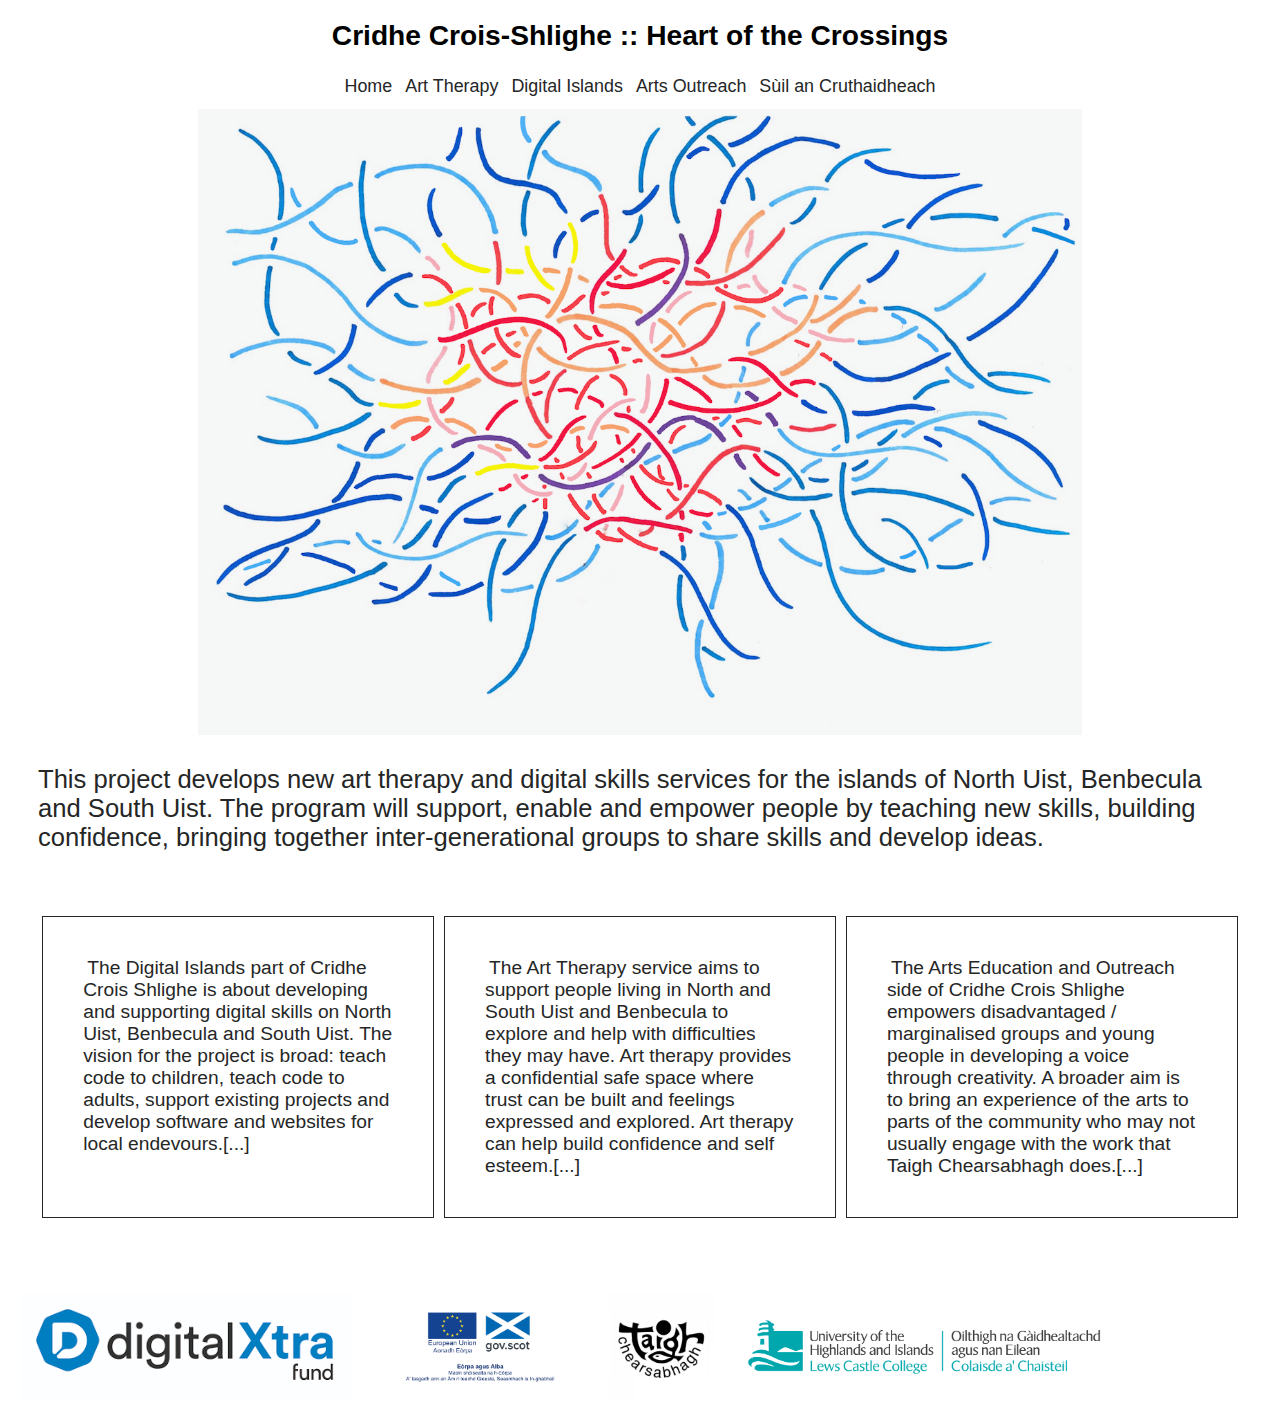
==== index.html @ c8877695 "fixes responsive mobile display" ====
<!DOCTYPE html>
<html lang="en-GB">
  <head>
    <meta charset="utf-8">
    <title>Cridhe Crois-Shlighe :: Heart of the Crossings</title>
    <meta name="viewport" content="width=device-width, initial-scale=1">
    <meta name="description" content="Cridhe Crois-Shlighe (Heart of the Crossings) is a project combining art therapy, digital skills and arts outreach at Taigh Chearsabhagh on North Uist.">

    <link rel="stylesheet" href="style.css"/>


  </head>
  <body>
    <div class="header">
      <div class="inner-div-header-left">
      </div>
      <div class="inner-div-header">
        <header>
          <h1>Cridhe Crois-Shlighe :: Heart of the Crossings</h1>
        </header>
      </div>
      <div class="inner-div-header-right">
        <!-- <a href="https://www.gov.scot/policies/european-structural-funds/" title="Home">
        <img src="./images/ESF+logo+-+Gaelic+-+colour+-+PNG.png" alt="European Structural Fund logo" class="bg"/>
      </a> -->
      </div>
    </div>
    <div class="navbar" id="navbar">
      <nav>
        <a href="index.html" title="Home">Home</a>
        <a href="art-therapy.html" title="Art-Therapy">Art Therapy</a>
        <a href="digital-islands.html" title="Digital-Islands">Digital Islands</a>
        <a href="arts-outreach.html" title="Arts-Outreach">Arts Outreach</a>
        <a href="sùil-an-cruthaidheach.html" title="Sùil-An-Cruthaidheach">Sùil an Cruthaidheach</a>
      </nav>
    </div>
    <main>
      <section class="section">
        <!-- Image of project map / logo goes in this section -->
        <div class="spacer">
        </div>
        <div class="image-section">
        <img src="./images/CCS-project-map.png" alt="Image of coloured lines that define a heart shape" class="bg"/>
      </div>
      <div class="spacer">
      </div>
      </section>
      <sectionclass="section">
        <article>
          <div class="main-paragraph">
            <p>
            This project develops new art therapy and digital skills services for the islands of North Uist,
            Benbecula and South Uist. The program will support, enable and empower people by
            teaching new skills, building confidence, bringing together inter-generational groups to share
            skills and develop ideas.
            </p>
          </div>

          <br>
          <div class="projects-div">

            <div class="strand-div">
            <p><a href="digital-islands.html" title="Digital-Islands">  The Digital Islands part of Cridhe Crois Shlighe is about developing and supporting digital skills
              on North Uist, Benbecula and South Uist. The vision for the project is broad: teach code to children, teach
              code to adults, support existing projects and develop software and websites for local endevours.[...]</a>
            </p>
            </div>

            <div class="strand-div">
              <p><a href="art-therapy.html" title="Art-Therapy">The Art Therapy service aims to support people
                living in North and South Uist and Benbecula to explore and help with difficulties they may have.
                Art therapy provides a confidential safe space where trust can be built and feelings expressed
                and explored. Art  therapy can help build confidence and self esteem.[...]</a>
              </p>
            </div>

            <div class="strand-div">
              <p><a href="arts-outreach.html" title="Arts-Outreach"> The Arts Education and Outreach side of Cridhe Crois Shlighe
                empowers disadvantaged / marginalised groups and young people in developing a voice through creativity. A broader
                aim is to bring an experience of the arts to parts of the community who may not usually engage with the work that Taigh Chearsabhagh does.[...]</a>
              </p>
            </div>
          </div>
          <br>
        </article>
      </section>
      <br>
      <div class="footer-logos">
      <!-- Pseudo footer of logos and compliance content goes here -->
      <img src="./images/Digital-Xtra-logo.png" alt="Digital Xtra logo" class="footer-logo"/>
      <a href="https://www.gov.scot/policies/european-structural-funds/" title="Home"><img src="./images/ESF+logo+-+Gaelic+-+colour+-+PNG.png" alt="ESF logo" class="footer-logo"/>  </a>
      <img src="./images/taigh-chearsabhagh-logo.png" alt="Taigh-Chearsabhagh logo" class="footer-logo"/>
      <img src="./images/Lews-Castle-College-final-logo-2-1024x313.png" alt="LCC logo" class="footer-logo"/>




      </div>
      <section>
      </section>
    </main>
    <aside>
      <!-- Secondary navigation or additional modules go here -->
    </aside>
    <footer>
      <!-- Footer goes here -->
    </footer>
    <script type="text/javascript">

      window.onscroll = function() {myFunction()};

      var navbar = document.getElementById("navbar");

      var sticky = navbar.offsetTop;

      function myFunction() {
        if (window.pageYOffset >= sticky) {
          navbar.classList.add("sticky")
        } else {
          navbar.classList.remove("sticky");
        }
      }
    </script>
  </body>
</html>
---- style.css ----
html {
  font-size: calc(0.8em + 1vw)
}

body {
  margin: 10;
  font-family: 'Avenir', sans-serif;

}

* {
  box-sizing: border-box;
}

p {
  color: #252626;
  padding: 15px;
  margin: 15px;
}



h1 {
  text-align: center;
  font-size: 110%;
  margin: 6px;
  padding: 6px;
}

h2 {

}

li {
  text-decoration: none;
  color: #252626;
  padding: 3px;
  margin: 15px;
}

img {
  max-width: 100%;
  height: auto;
}



.image-section {
  width: 100%;
  display: flex;
  justify-content: center;

}

.bg {
  width: 70%;
  justify-content: center;
  height: auto;
  top: 0;
  left: 0;

}

.header {
  display: flex;
  justify-content: center;
}

.inner-div-header-left {
  width: 20%;
}

.inner-div-header {
  width: 60%;
  justify-content: center;
}

.inner-div-header-right {
  width: 20%;
}

.header-logo-img {
  display: flex;
  justify-content: flex-end;
  padding-left: 5%;
  z-index: 2;
  width: 70%;
  height: auto;
}

a {
  color: #252626;
  text-decoration: none;
  padding: 4px;
}

a:hover {
  color: #ffb366;
}

.text-link {
  color: #252626;
  text-decoration: underline;
  padding: none;
}

.navbar {
  overflow: hidden;
  width: 100%;
  font-size: 70%;
  background: white;
  display: flex;
  padding: 12px;
  justify-content: center;

}

.sticky {
  position: fixed;
  top: 0;
  width: 100%;
  display: flex;
  justify-content: center;
}

.sticky + .content {
  padding-top: 60px;
  justify-content: center;
}

.section-logos {
  width: 100%;
  justify-content: center;
}

/* footer */

.footer-logos {
  display: inline-block;
  justify-content: center;

}

.footer-logo {
  display: inline-block;
  justify-content: center;
  width: auto;
  height: 120px;
  margin: 6px;
  padding: 6px;
}


.bg-digital {
  max-width: 100%;
  height: auto;
  position: fixed;
  top: 0;
  left: 0;
}

.projects-div {
  display: flex;
  justify-content: center;
  max-width: 100%;

}

.strand-div {
  flex-flow: column;
  display: inline-grid;
  justify-content: center;
  padding: 10px;
  width: 31%;
  border: 1px solid #252626;
  margin: 5px;
  font-size: calc(0.5em + 0.5vw)
}


@media only screen and (max-width: 767px)
{
    .strand-div, .projects-div
    {
        display: block;
        float: none;
        width: 100%;
        padding: 10px 0;
    }
}

@media only screen and (max-width: 767)
{
  .footer-logo
  {
    display: block;
    float: none;
    width: 100px;
    height: auto;
  }
}
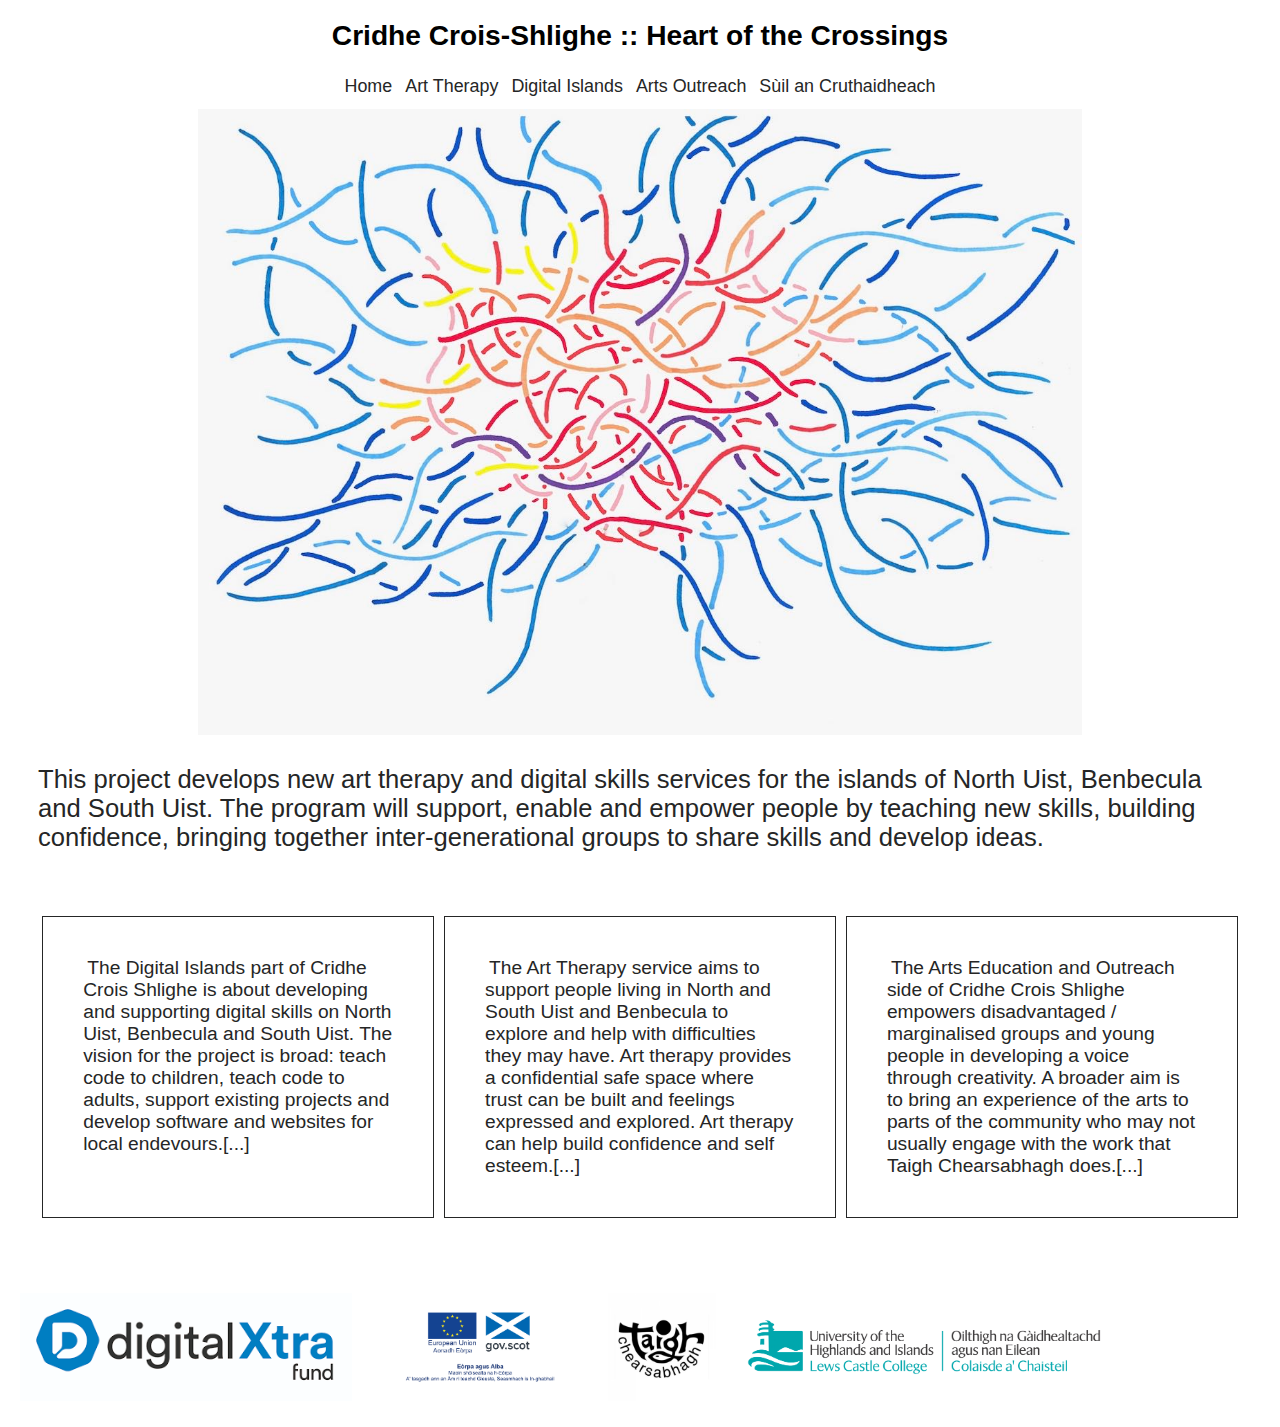
==== commit 942d7248: "image resize" ====
--- a/index.html
+++ b/index.html
@@ -40,7 +40,7 @@
         <div class="spacer">
         </div>
         <div class="image-section">
-        <img src="./images/CCS-project-map.png" alt="Image of coloured lines that define a heart shape" class="bg"/>
+        <img src="./images/CCS-project-map.jpg" alt="Image of coloured lines that define a heart shape" class="bg"/>
       </div>
       <div class="spacer">
       </div>
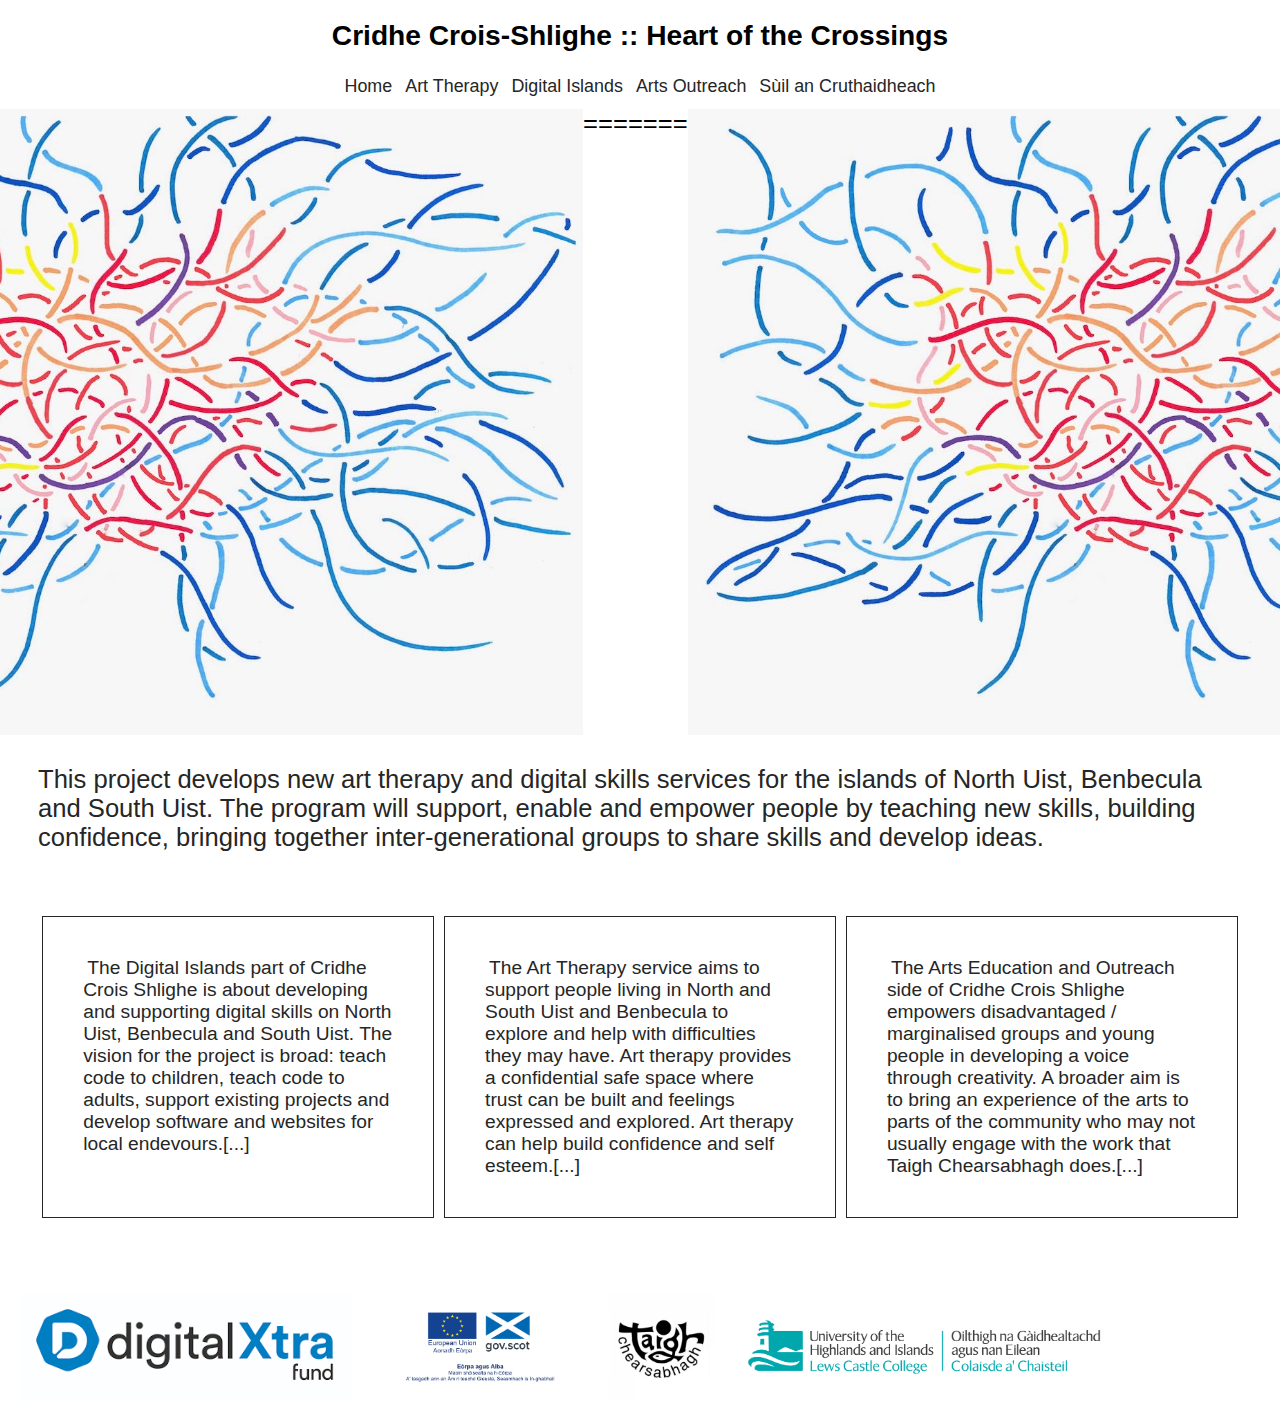
==== commit c4a0aafd: "test" ====
--- a/index.html
+++ b/index.html
@@ -20,9 +20,7 @@
         </header>
       </div>
       <div class="inner-div-header-right">
-        <!-- <a href="https://www.gov.scot/policies/european-structural-funds/" title="Home">
-        <img src="./images/ESF+logo+-+Gaelic+-+colour+-+PNG.png" alt="European Structural Fund logo" class="bg"/>
-      </a> -->
+
       </div>
     </div>
     <div class="navbar" id="navbar">
@@ -36,11 +34,14 @@
     </div>
     <main>
       <section class="section">
-        <!-- Image of project map / logo goes in this section -->
         <div class="spacer">
         </div>
         <div class="image-section">
+<<<<<<< HEAD
         <img src="./images/CCS-project-map.jpg" alt="Image of coloured lines that define a heart shape" class="bg"/>
+=======
+        <img src="./images/small/CCS-project-map.jpg" alt="Image of coloured lines that define a heart shape" class="bg"/>
+>>>>>>> parent of 1f8979b... Revert "image resize"
       </div>
       <div class="spacer">
       </div>
@@ -96,12 +97,8 @@
 
 
       </div>
-      <section>
-      </section>
     </main>
-    <aside>
-      <!-- Secondary navigation or additional modules go here -->
-    </aside>
+
     <footer>
       <!-- Footer goes here -->
     </footer>
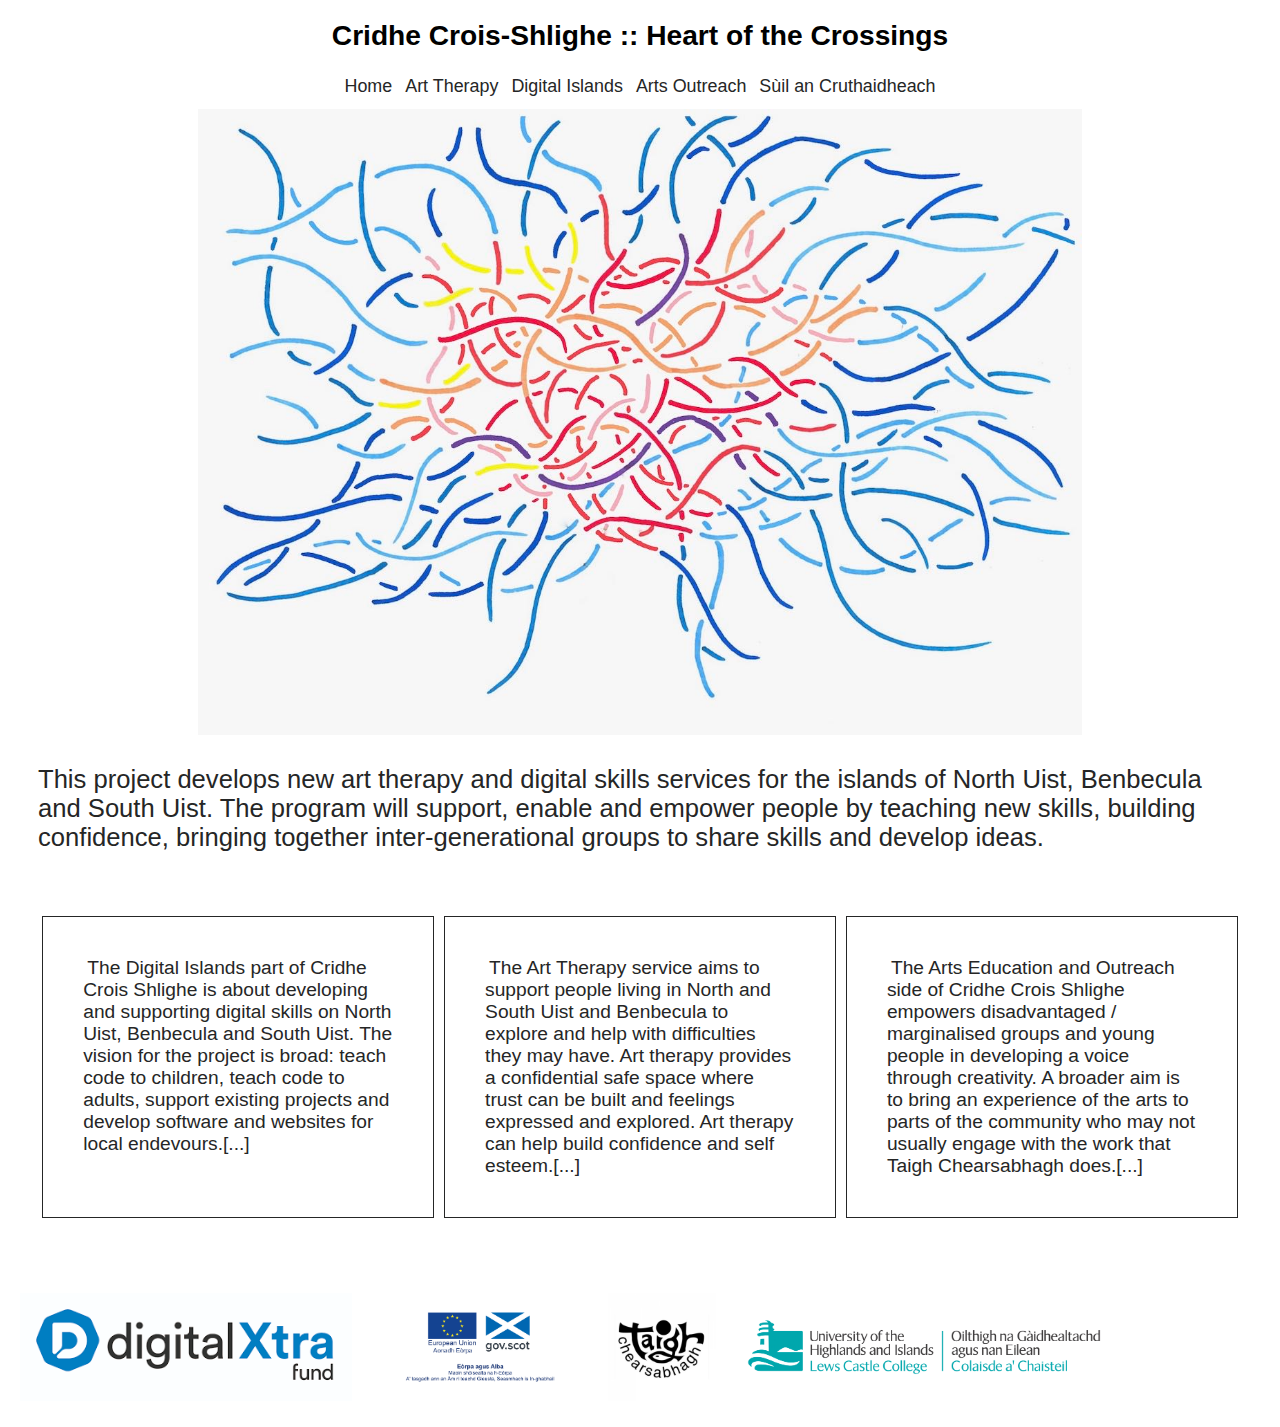
==== commit adc98684: "clean" ====
--- a/index.html
+++ b/index.html
@@ -37,11 +37,8 @@
         <div class="spacer">
         </div>
         <div class="image-section">
-<<<<<<< HEAD
         <img src="./images/CCS-project-map.jpg" alt="Image of coloured lines that define a heart shape" class="bg"/>
-=======
-        <img src="./images/small/CCS-project-map.jpg" alt="Image of coloured lines that define a heart shape" class="bg"/>
->>>>>>> parent of 1f8979b... Revert "image resize"
+
       </div>
       <div class="spacer">
       </div>
--- a/style.css
+++ b/style.css
@@ -33,9 +33,6 @@
 
 li {
   text-decoration: none;
-  color: #252626;
-  padding: 3px;
-  margin: 15px;
 }
 
 img {
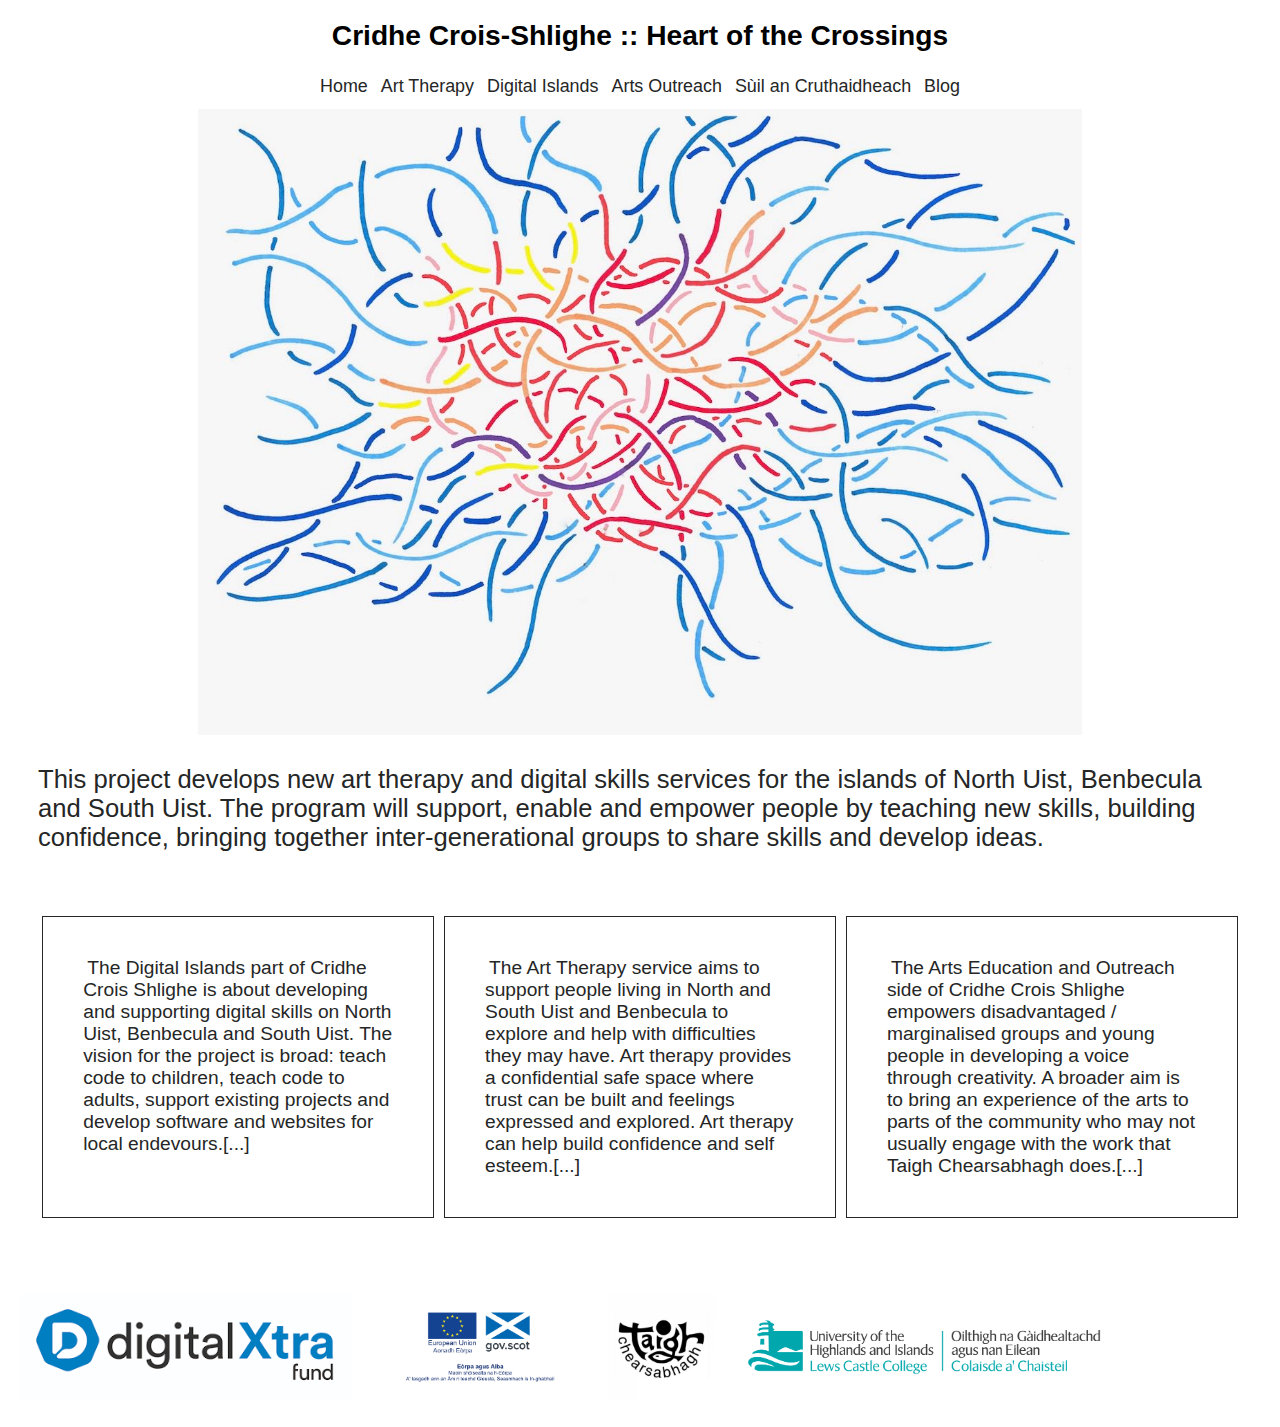
==== commit 57b90848: "adds blog link" ====
--- a/index.html
+++ b/index.html
@@ -30,6 +30,7 @@
         <a href="digital-islands.html" title="Digital-Islands">Digital Islands</a>
         <a href="arts-outreach.html" title="Arts-Outreach">Arts Outreach</a>
         <a href="sùil-an-cruthaidheach.html" title="Sùil-An-Cruthaidheach">Sùil an Cruthaidheach</a>
+        <a href="https://cridhe-crois-shlighe.blogspot.com/">Blog</a>
       </nav>
     </div>
     <main>
--- a/style.css
+++ b/style.css
@@ -17,6 +17,7 @@
   padding: 15px;
   margin: 15px;
 }
+
 
 
 
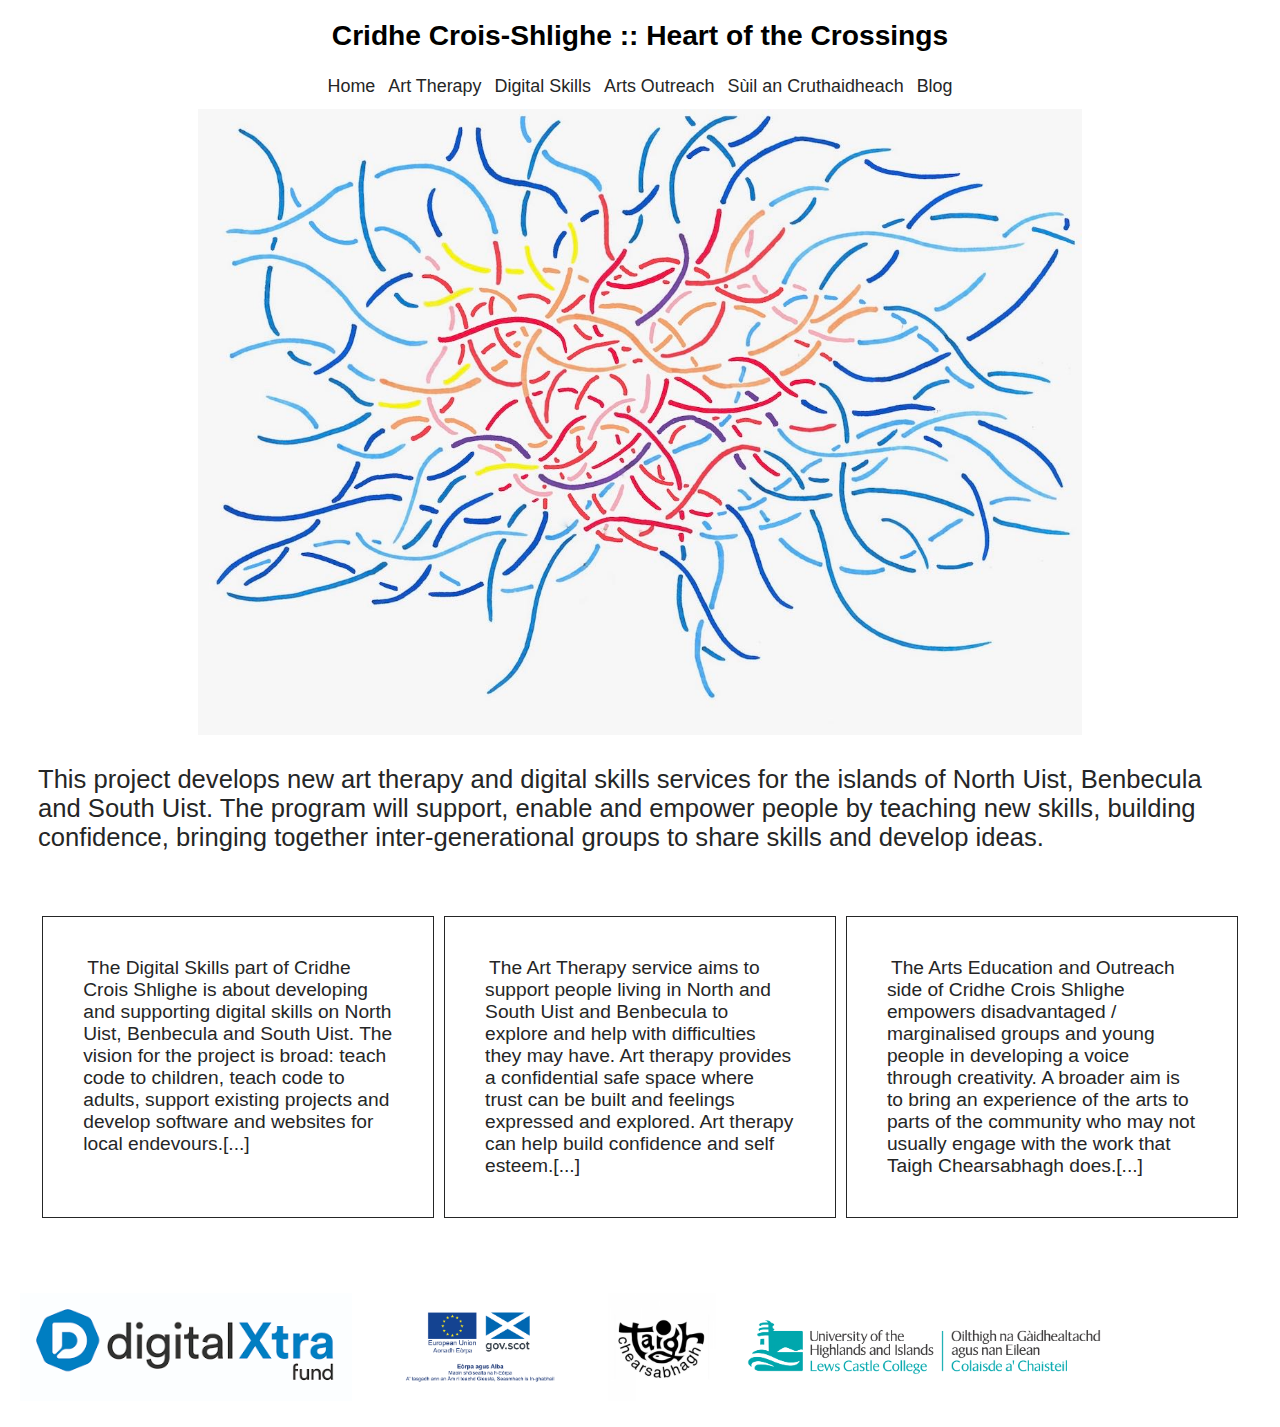
==== commit 5ed16811: "update march 2020" ====
--- a/index.html
+++ b/index.html
@@ -27,7 +27,7 @@
       <nav>
         <a href="index.html" title="Home">Home</a>
         <a href="art-therapy.html" title="Art-Therapy">Art Therapy</a>
-        <a href="digital-islands.html" title="Digital-Islands">Digital Islands</a>
+        <a href="https://north-uist-digital-skills.github.io/" title="Digital-Skills">Digital Skills</a>
         <a href="arts-outreach.html" title="Arts-Outreach">Arts Outreach</a>
         <a href="sùil-an-cruthaidheach.html" title="Sùil-An-Cruthaidheach">Sùil an Cruthaidheach</a>
         <a href="https://cridhe-crois-shlighe.blogspot.com/">Blog</a>
@@ -59,7 +59,7 @@
           <div class="projects-div">
 
             <div class="strand-div">
-            <p><a href="digital-islands.html" title="Digital-Islands">  The Digital Islands part of Cridhe Crois Shlighe is about developing and supporting digital skills
+            <p><a href="https://north-uist-digital-skills.github.io/" title="Digital-Skills">  The Digital Skills part of Cridhe Crois Shlighe is about developing and supporting digital skills
               on North Uist, Benbecula and South Uist. The vision for the project is broad: teach code to children, teach
               code to adults, support existing projects and develop software and websites for local endevours.[...]</a>
             </p>
@@ -87,7 +87,7 @@
       <div class="footer-logos">
       <!-- Pseudo footer of logos and compliance content goes here -->
       <img src="./images/Digital-Xtra-logo.png" alt="Digital Xtra logo" class="footer-logo"/>
-      <a href="https://www.gov.scot/policies/european-structural-funds/" title="Home"><img src="./images/ESF+logo+-+Gaelic+-+colour+-+PNG.png" alt="ESF logo" class="footer-logo"/>  </a>
+      <a href="https://www.gov.scot/policies/european-structural-funds/" title=""><img src="./images/ESF+logo+-+Gaelic+-+colour+-+PNG.png" alt="ESF logo" class="footer-logo"/>  </a>
       <img src="./images/taigh-chearsabhagh-logo.png" alt="Taigh-Chearsabhagh logo" class="footer-logo"/>
       <img src="./images/Lews-Castle-College-final-logo-2-1024x313.png" alt="LCC logo" class="footer-logo"/>
 
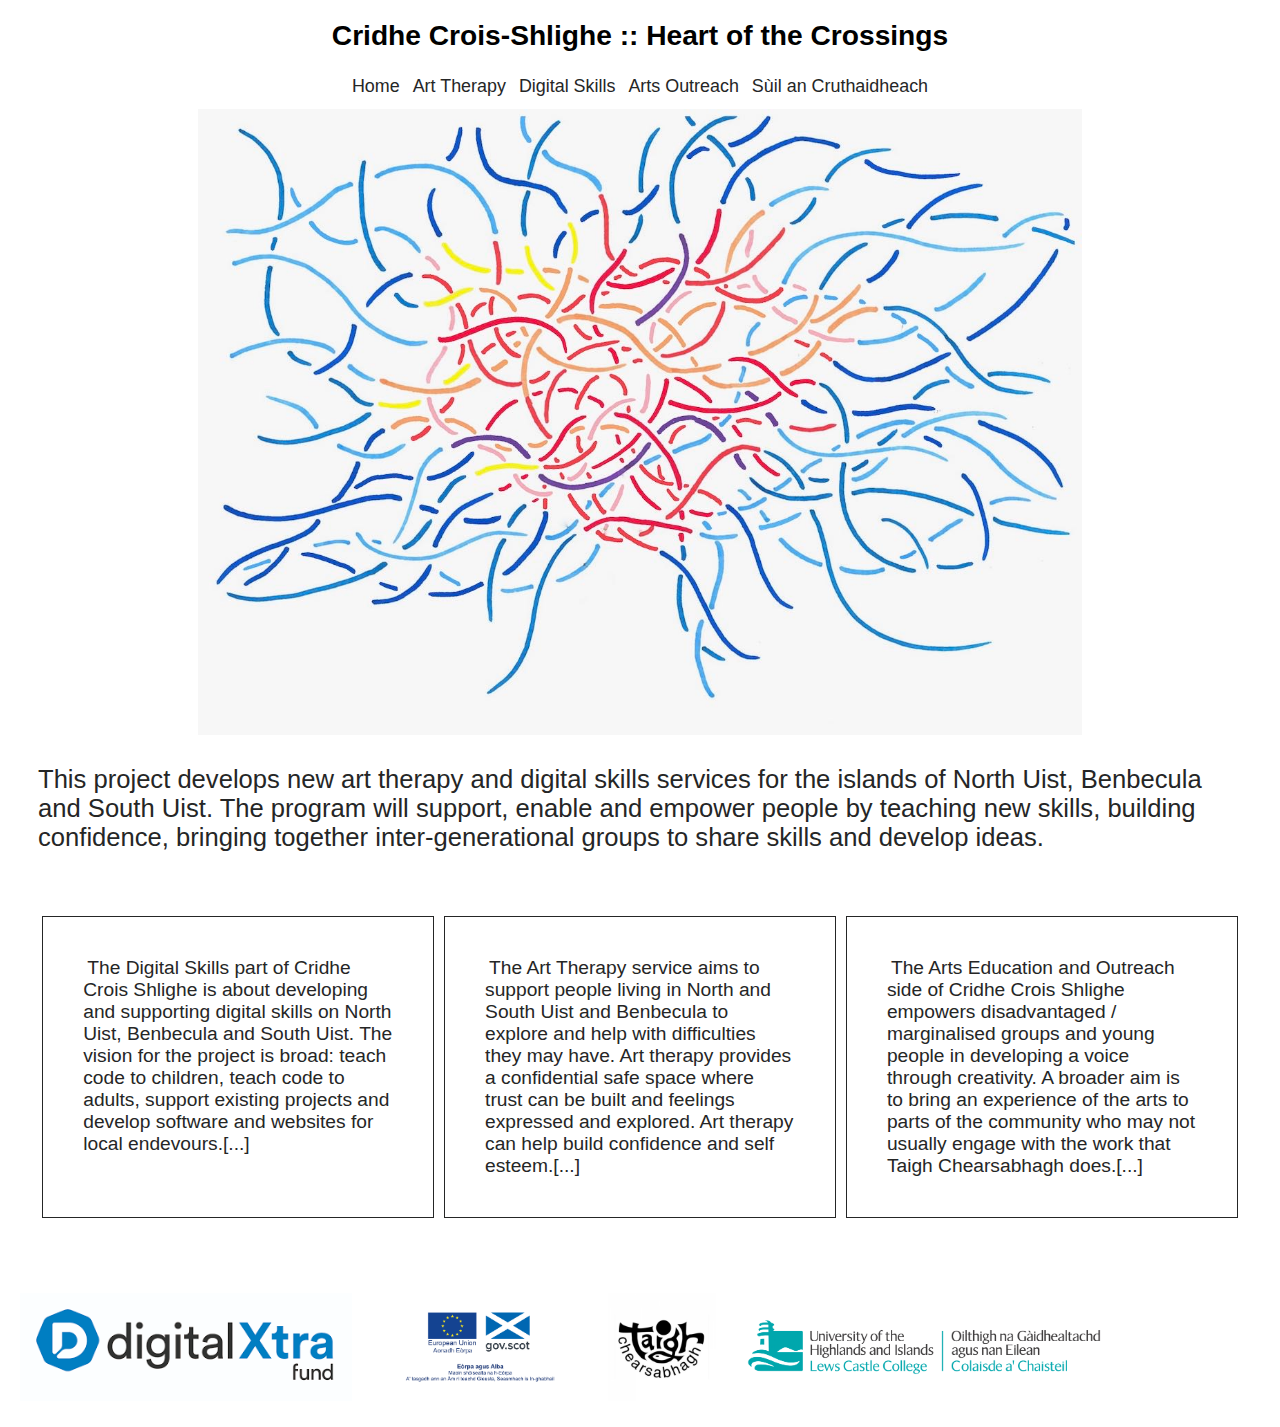
==== commit 1e32a960: "removes blog link" ====
--- a/index.html
+++ b/index.html
@@ -30,7 +30,6 @@
         <a href="https://north-uist-digital-skills.github.io/" title="Digital-Skills">Digital Skills</a>
         <a href="arts-outreach.html" title="Arts-Outreach">Arts Outreach</a>
         <a href="sùil-an-cruthaidheach.html" title="Sùil-An-Cruthaidheach">Sùil an Cruthaidheach</a>
-        <a href="https://cridhe-crois-shlighe.blogspot.com/">Blog</a>
       </nav>
     </div>
     <main>
